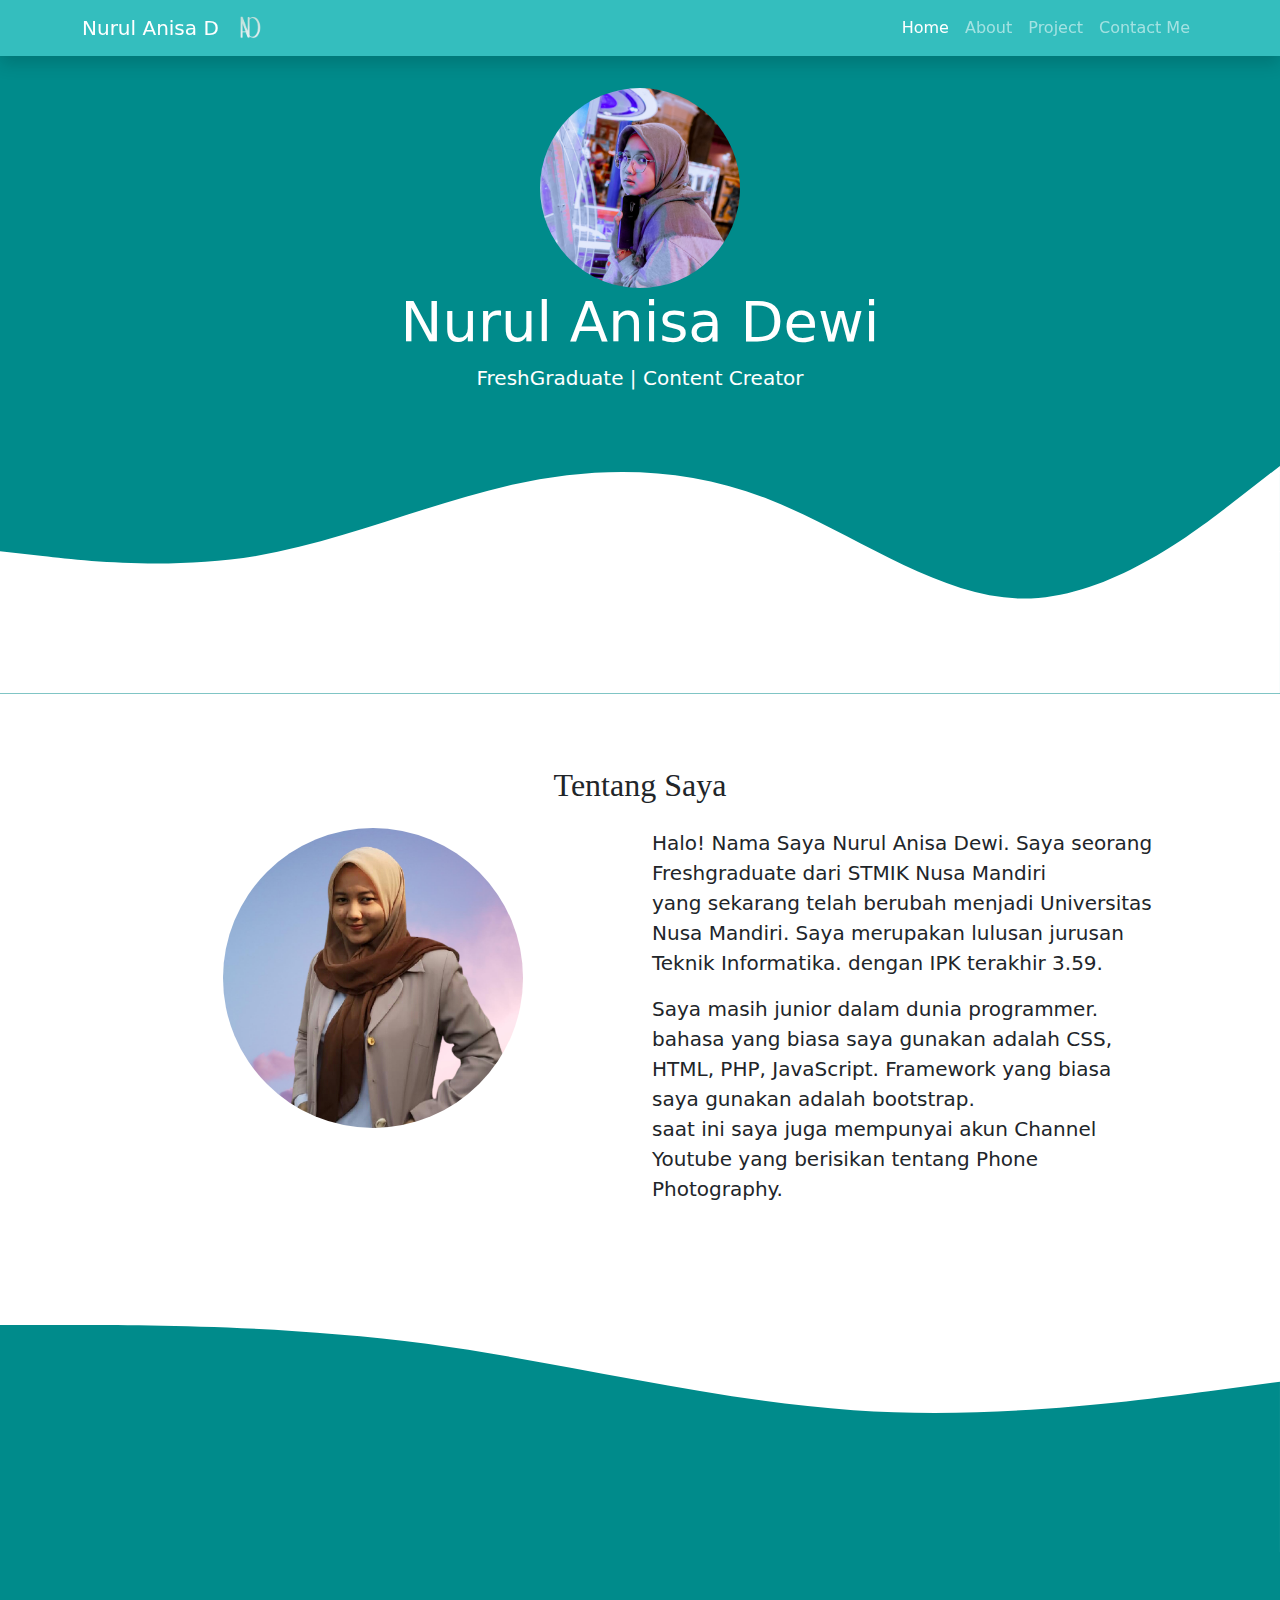
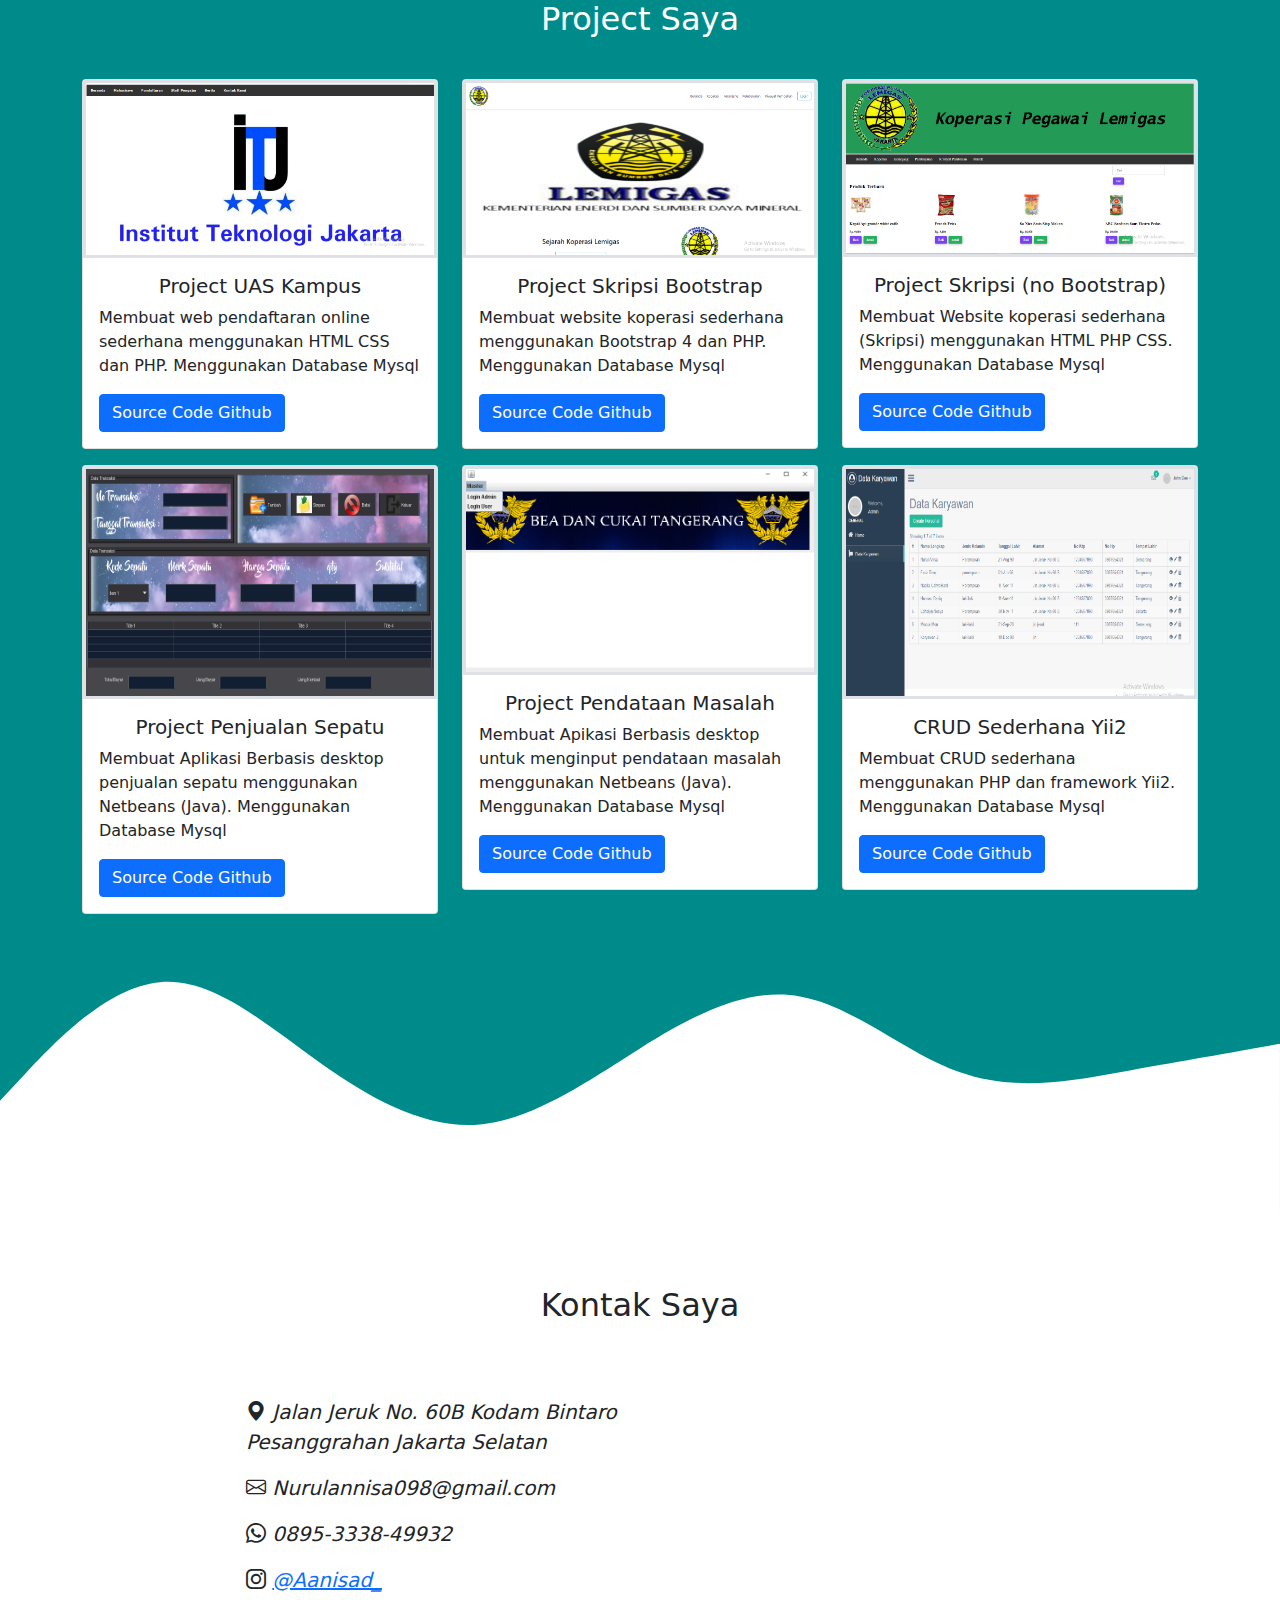
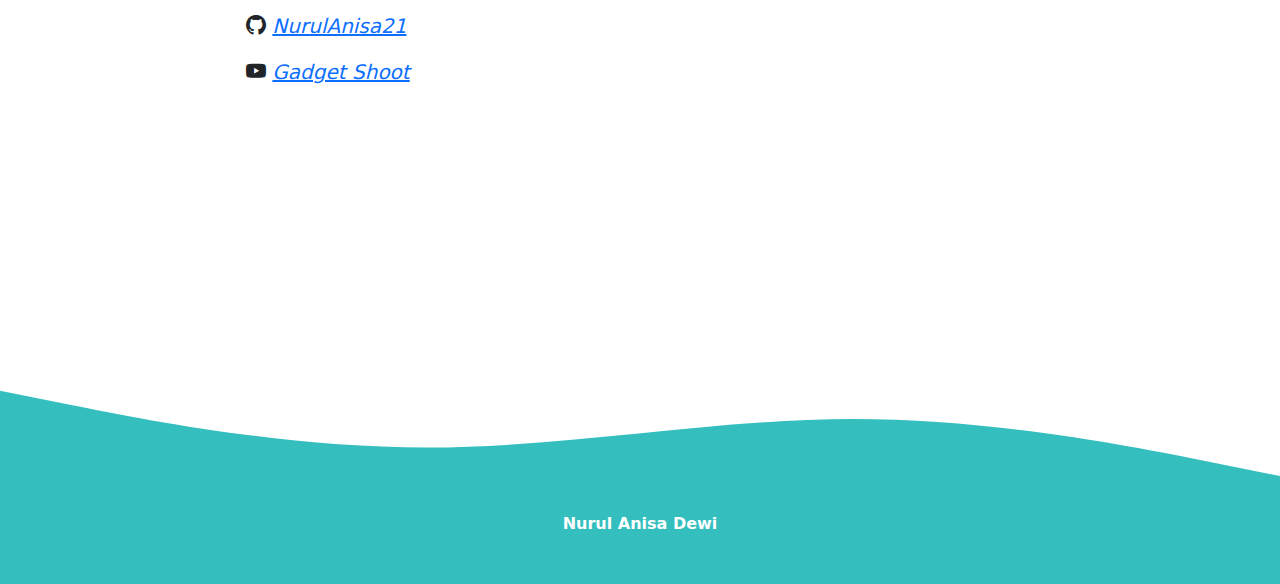
==== index.html @ dc3f57c3 "first commit" ====
<!DOCTYPE html>
<html>
<head>
	<title>Project 1</title>
	<link rel="stylesheet" type="text/css" href="css/bootstrap.min.css">
	<link rel="stylesheet" type="text/css" href="css/style.css">
	<link rel="shortcut icon" href="img/logo.png">
	<link rel="stylesheet" href="https://cdn.jsdelivr.net/npm/bootstrap-icons@1.4.1/font/bootstrap-icons.css">
	
</head>
<body id="home">

<!-- Membuat navbar -->
<nav class="navbar navbar-expand-lg navbar-dark shadow fixed-top" style="background-color: #34bebe;">
  <div class="container">
    <a class="navbar-brand" href="#">Nurul Anisa D</a>
     <img src="img/logo.png" alt="" width="30" height="24">
    <button class="navbar-toggler" type="button" data-bs-toggle="collapse" data-bs-target="#navbarNav" aria-controls="navbarNav" aria-expanded="false" aria-label="Toggle navigation">
      <span class="navbar-toggler-icon"></span>
    </button>
    <div class="collapse navbar-collapse" id="navbarNav">
      <ul class="navbar-nav ms-auto">
        <li class="nav-item">
          <a class="nav-link active" aria-current="page" href="#home">Home</a>
        </li>
        <li class="nav-item">
          <a class="nav-link" href="#about">About</a>
        </li>
        <li class="nav-item">
          <a class="nav-link" href="#project">Project</a>
        </li>
        <li class="nav-item">
          <a class="nav-link" href="#contact" >Contact Me</a>
        </li>
      </ul>
    </div>
  </div>
</nav>btn
<script src="js/bootstrap.bundle.min.js"></script>
<!-- Akhir navbar -->

<!-- Profile Saya -->
<section class="jumbotron text-center"><br><br>
	<img src="img/gambar.jpeg" alt="ini gambar" width="200" height="200" class="rounded-circle"><br>
  	<h1 class="display-4" style="color: #ffffff;">Nurul Anisa Dewi</h1>
  	<p class="lead" style="color:#ffffff;">FreshGraduate | Content Creator</p>
<svg xmlns="http://www.w3.org/2000/svg" viewBox="0 0 1440 320"><path fill="#ffffff" fill-opacity="1" d="M0,160L48,165.3C96,171,192,181,288,165.3C384,149,480,107,576,85.3C672,64,768,64,864,101.3C960,139,1056,213,1152,213.3C1248,213,1344,139,1392,101.3L1440,64L1440,320L1392,320C1344,320,1248,320,1152,320C1056,320,960,320,864,320C768,320,672,320,576,320C480,320,384,320,288,320C192,320,96,320,48,320L0,320Z"></path></svg>
</section>
<!-- Akhir Profile saya -->

<!-- Tentang Saya -->
<section id="about">
	<div class="container p-5">
		<div class="row text-center mb-3" style="font-family: Times New Roman, Times, serif;">
			<div class="col"><br>
				<h2>Tentang Saya</h2>
			</div>
		</div>

		<div class="row justify-content-center fs-5">
			<div class="col-sm-6 text-center">
				<p><img src="img/nurul.png" class="rounded-circle" width="300px" height="300px" alt="ini gambar"></p>
			</div>
			<div class="col-sm-6">
				<p> Halo! Nama Saya Nurul Anisa Dewi. Saya seorang Freshgraduate dari STMIK Nusa Mandiri <br>
			     	yang sekarang telah berubah menjadi Universitas Nusa Mandiri.
			     	Saya merupakan lulusan jurusan Teknik Informatika. dengan IPK terakhir 3.59.</p>
				<p>	Saya masih junior dalam dunia programmer. bahasa yang biasa saya gunakan adalah
			     	CSS, HTML, PHP, JavaScript. Framework yang biasa saya gunakan adalah bootstrap. <br>
			     	saat ini saya juga mempunyai akun Channel Youtube yang berisikan tentang Phone Photography.</p>
			</div>
		</div>
	</div>
	<svg xmlns="http://www.w3.org/2000/svg" viewBox="0 0 1440 320"><path fill="#008b8b" fill-opacity="1" d="M0,64L80,64C160,64,320,64,480,85.3C640,107,800,149,960,160C1120,171,1280,149,1360,138.7L1440,128L1440,320L1360,320C1280,320,1120,320,960,320C800,320,640,320,480,320C320,320,160,320,80,320L0,320Z"></path></svg>
</section>
<!-- Akhir tentang saya -->

<!-- Project Saya -->
<section id="project">
	<div class="container">
		<div class="row text-center mb-2">
			<div class="col"><br>	<br>	
				<h2 style="color: #ffffff;"> Project Saya</h2><br>	
			</div>
		</div>

		<div class="row">
			<div class="col-md-4 mb-2">
				<div class="card">
				  <img src="img/itj/itj1.png" class="card-img-top border border-3" alt="Project">
				  <div class="card-body">
				    <h5 class="card-title text-center">Project UAS Kampus</h5>
				    <p class="card-text">Membuat web pendaftaran online sederhana menggunakan HTML CSS dan PHP. Menggunakan Database Mysql</p>
				   
					    <a href="https://github.com/NurulAnisa21/web.universitas.itj" class="btn btn-primary">Source Code Github</a>
					
				</div>
			</div>
		</div>	


			<div class="col-md-4 mb-3">
				<div class="card">
				  <img src="img/lemigs/lemigs3.png" class="card-img-top border border-3" style="height: 178px;" alt="Project">
				  <div class="card-body">
				    <h5 class="card-title text-center">Project Skripsi Bootstrap</h5>
				    <p class="card-text">Membuat website koperasi sederhana menggunakan Bootstrap 4 dan PHP. Menggunakan Database Mysql</p>
				    <a href="https://github.com/NurulAnisa21/bt-lemigas-skripsi" class="btn btn-primary">Source Code Github</a>
				</div>
			</div>
		</div>	


			<div class="col-md-4 mb-3">
				<div class="card">
				  <img src="img/weblemigas/web1.png" class="card-img-top border border-3" style="height: 177px;" alt="Project">
				  <div class="card-body">
				    <h5 class="card-title text-center">Project Skripsi (no Bootstrap)</h5>
				    <p class="card-text">Membuat Website koperasi sederhana (Skripsi) menggunakan HTML PHP CSS. Menggunakan Database Mysql</p><!-- Scrollable modal -->
				    <a href="https://github.com/NurulAnisa21/website-lemigas-skripsi" class="btn btn-primary">Source Code Github</a>
				</div>
			</div>
		</div>	
		<div class="col-md-4 mb-3">
				<div class="card">
				  <img src="img/sepatu/3.png" class="card-img-top border border-3" style="height: 233px;" alt="Project">
				  <div class="card-body">
				    <h5 class="card-title text-center">Project Penjualan Sepatu</h5>
				    <p class="card-text">Membuat Aplikasi Berbasis desktop penjualan sepatu menggunakan Netbeans (Java). Menggunakan Database Mysql</p>
				   <a href="https://github.com/NurulAnisa21/Penjualan-netbeans" class="btn btn-primary">Source Code Github</a>
				</div>
			</div>
		</div>	
		<div class="col-md-4 mb-3">
				<div class="card">
				  <img src="img/bc2/3.png" class="card-img-top border border-3" style="height: 209px;" alt="Project">
				  <div class="card-body">
				    <h5 class="card-title text-center">Project Pendataan Masalah</h5>
				    <p class="card-text">Membuat Apikasi Berbasis desktop untuk menginput pendataan masalah menggunakan Netbeans (Java). Menggunakan Database Mysql</p>
				    <a href="https://github.com/NurulAnisa21/magang-pendataan-masalah/" class="btn btn-primary">Source Code Github</a>
				</div>
			</div>
		</div>		
		<div class="col-md-4 mb-3">
				<div class="card">
				  <img src="img/data.png" class="card-img-top border border-3" style="height: 233px;" alt="Project">
				  <div class="card-body">
				    <h5 class="card-title text-center">CRUD Sederhana Yii2</h5>
				    <p class="card-text">Membuat CRUD sederhana menggunakan PHP dan framework Yii2. Menggunakan Database Mysql</p>
				    <a href="https://github.com/NurulAnisa21/CRUD-Yii2" class="btn btn-primary">Source Code Github</a>
				</div>
			</div>
		</div>		
	</div></div>
	<svg xmlns="http://www.w3.org/2000/svg" viewBox="0 0 1440 320"><path fill="#ffffff" fill-opacity="1" d="M0,192L30,160C60,128,120,64,180,58.7C240,53,300,107,360,149.3C420,192,480,224,540,218.7C600,213,660,171,720,133.3C780,96,840,64,900,74.7C960,85,1020,139,1080,160C1140,181,1200,171,1260,160C1320,149,1380,139,1410,133.3L1440,128L1440,320L1410,320C1380,320,1320,320,1260,320C1200,320,1140,320,1080,320C1020,320,960,320,900,320C840,320,780,320,720,320C660,320,600,320,540,320C480,320,420,320,360,320C300,320,240,320,180,320C120,320,60,320,30,320L0,320Z"></path></svg>
</section>
<!-- Akhir Project Saya -->

<!-- Kontak Saya-->
<section id="contact">
	<div class="container">
		<div class="row text-center"><br>	
			<div class="col"><br><br><br>	
				<h2> Kontak Saya</h2><br>	
			</div>
		</div><br>	
		<div class="row justify-content-center p-3">
			<div class="col-md-6 mb-2" style="padding-left: 10rem;">
				<!-- ini untuk alamat -->
				<p><i class="bi bi-geo-alt-fill" style="font-size: 20px" > 
				Jalan Jeruk No. 60B Kodam Bintaro Pesanggrahan Jakarta Selatan</i></p>

				<!-- ini untuk email -->
				<p><i class="bi bi-envelope" style="font-size: 20px"> Nurulannisa098@gmail.com</a></i></p>

				<!-- ini untuk whatsapp -->
				<p><i class="bi bi-whatsapp" style="font-size: 20px">
				0895-3338-49932 </i></p>

				<!-- ini untuk isntagram -->
				<p><i class="bi bi-instagram" style="font-size: 20px">
				<a href="https://www.instagram.com/aanisad_/"> @Aanisad_</a></i></p>

				<!-- ini untuk github -->
				<p><i class="bi bi-github" style="font-size: 20px">
				<a href="https://github.com/NurulAnisa21"> NurulAnisa21</a></i></p>

				<!-- ini untuk youtube -->
				<p><i class="bi bi-youtube" style="font-size: 20px">
				<a href="https://www.youtube.com/channel/UC-pIfyPeChkdlwIFYfOg1Hw"> Gadget Shoot</a></i></p>
			</div>
			<div class="col-md-6">
				<iframe src="https://www.google.com/maps/embed?pb=!1m14!1m8!1m3!1d1983.015376424506!2d106.7577553!3d-6.2596795!3m2!1i1024!2i768!4f13.1!3m3!1m2!1s0x2e69f0f7e16506ef%3A0x65d6e77f4073ef04!2sJl.%20Jeruk%20No.60B%2C%20RT.3%2FRW.4%2C%20Pesanggrahan%2C%20Kec.%20Pesanggrahan%2C%20Kota%20Jakarta%20Selatan%2C%20Daerah%20Khusus%20Ibukota%20Jakarta%2012320!5e0!3m2!1sid!2sid!4v1619176190405!5m2!1sid!2sid" width="450" height="400" style="border:0;" allowfullscreen="" loading="lazy"></iframe>
			</div>
		</div>
	
		
		
	</div>
<svg xmlns="http://www.w3.org/2000/svg" viewBox="0 0 1440 320"><path fill="#34bebe" fill-opacity="1" d="M0,192L80,208C160,224,320,256,480,256C640,256,800,224,960,224C1120,224,1280,256,1360,272L1440,288L1440,320L1360,320C1280,320,1120,320,960,320C800,320,640,320,480,320C320,320,160,320,80,320L0,320Z"></path></svg></section>
<!-- Akhir Kontak -->

<!-- footer -->
<footer class="text-white fw-bold text-center p-2" style="background-color: #34bebe;" >
	<p >Nurul Anisa Dewi</p><br>	
</footer>
<!-- akhir footer -->
</body>
</html>
---- css/style.css ----
.jumbotron {
	padding-top: 1rem;
	background-color: #008B8B;


}
#project {
	background-color: #008B8B;	
}

#about {
	bottom: 10px;
}
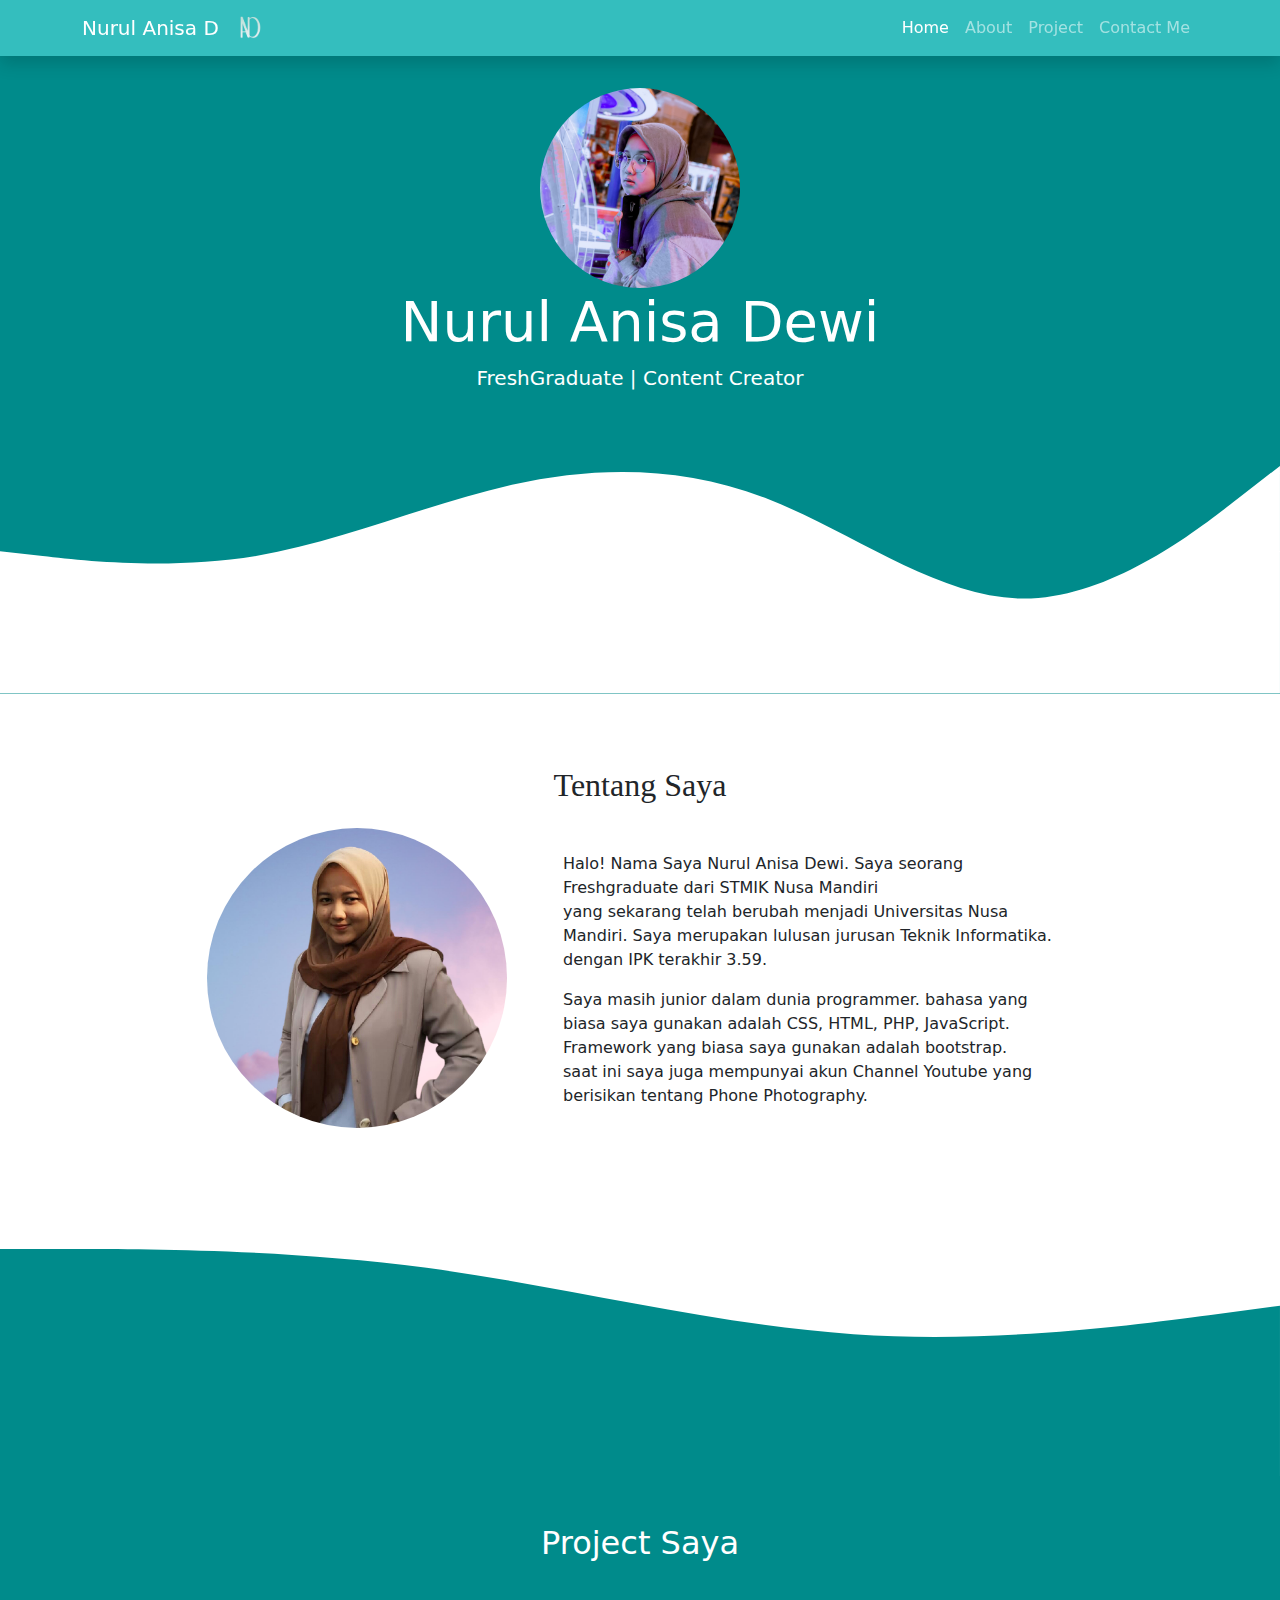
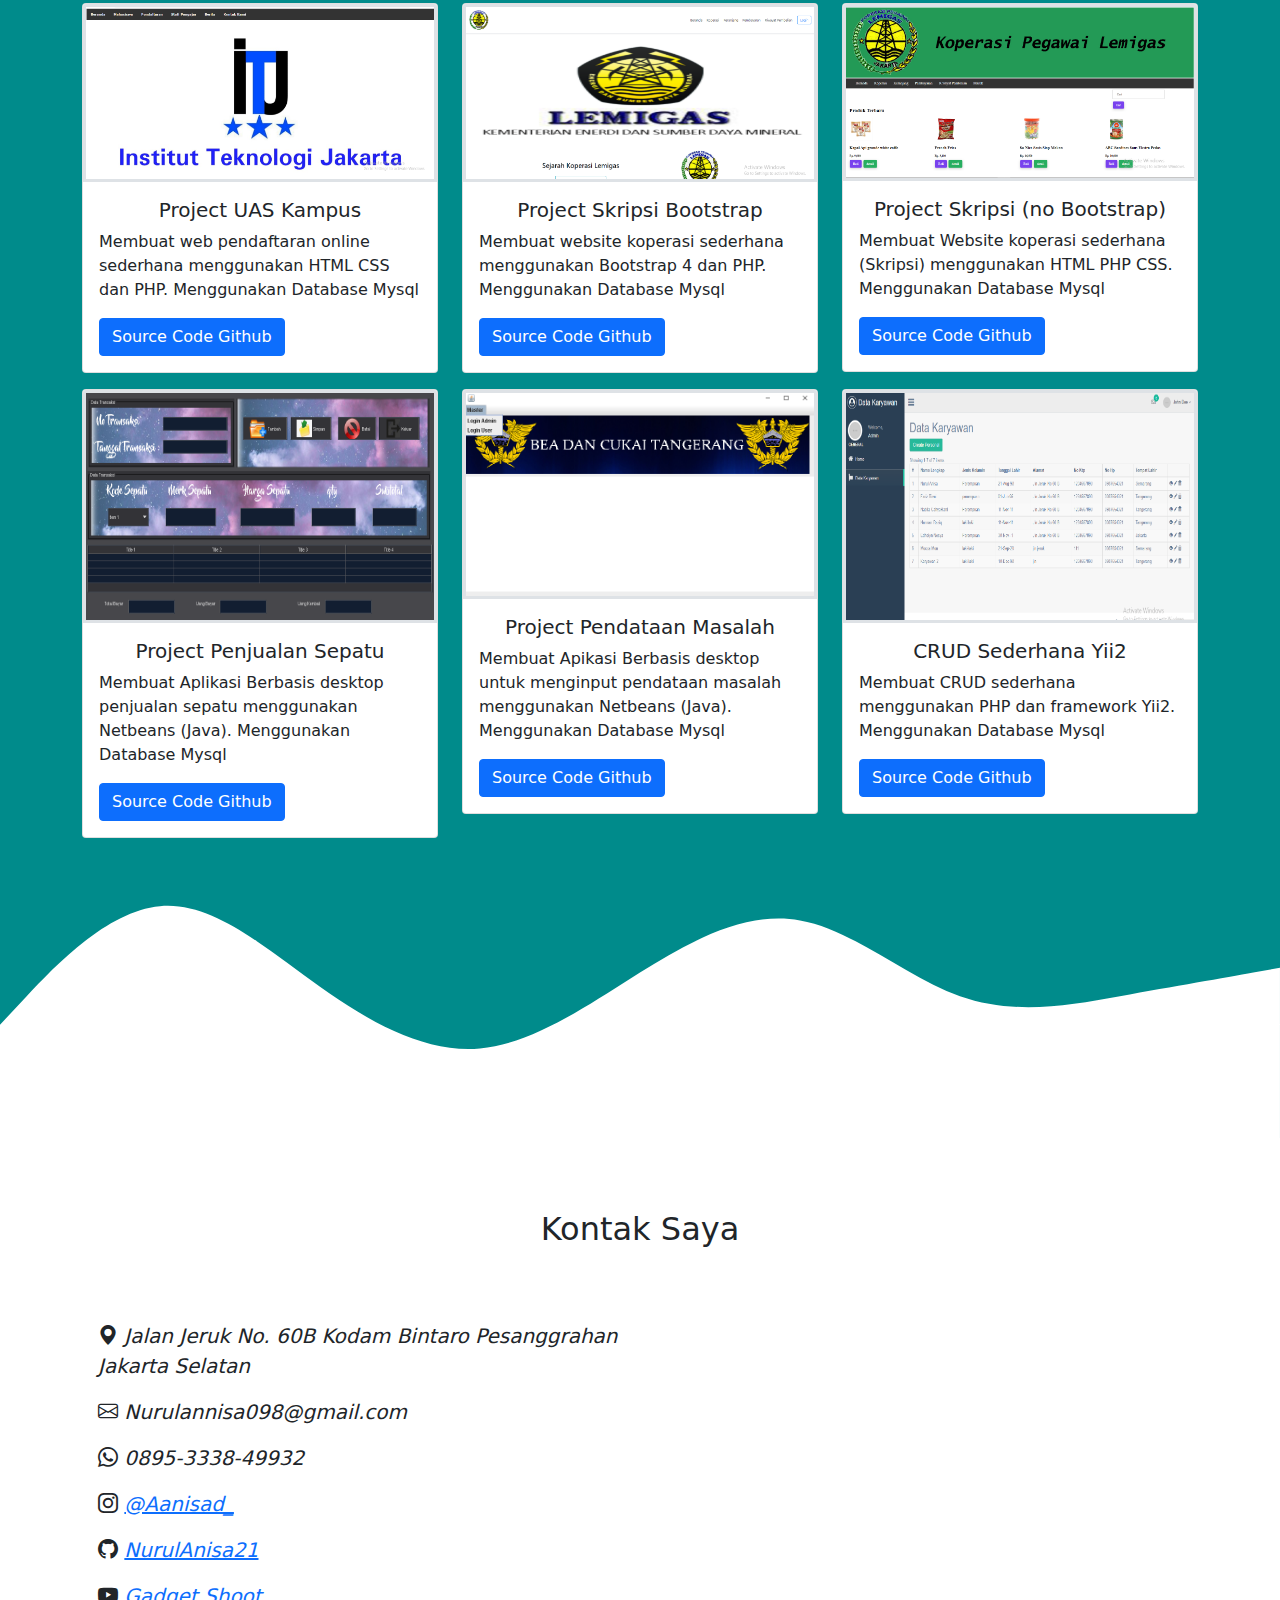
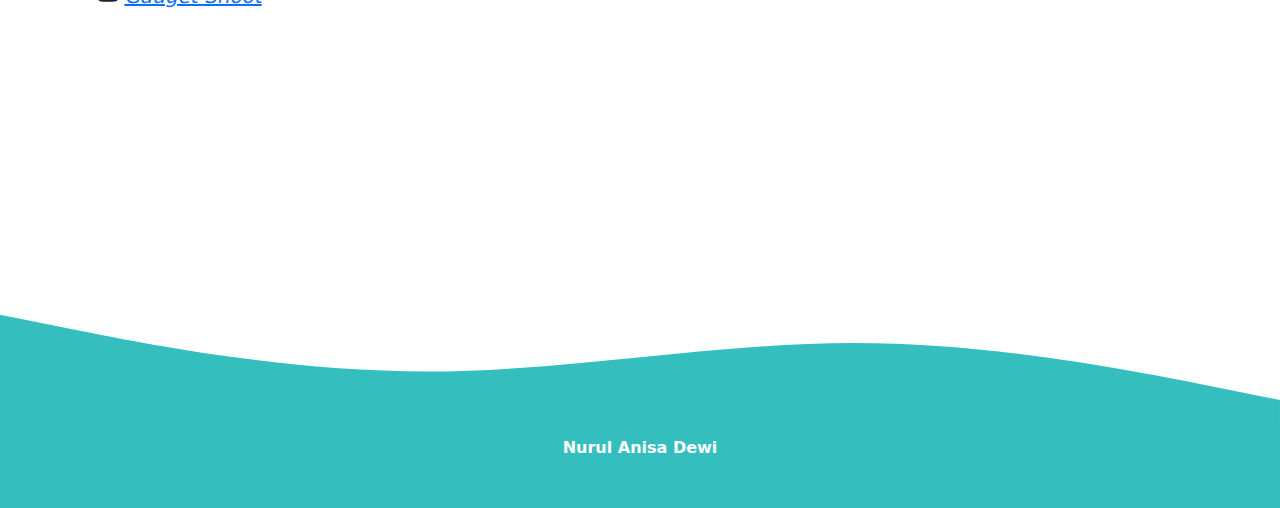
==== commit fa085b87: "ubah css" ====
--- a/index.html
+++ b/index.html
@@ -1,209 +1,229 @@
-<!DOCTYPE html>
-<html>
-<head>
-	<title>Project 1</title>
-	<link rel="stylesheet" type="text/css" href="css/bootstrap.min.css">
-	<link rel="stylesheet" type="text/css" href="css/style.css">
-	<link rel="shortcut icon" href="img/logo.png">
-	<link rel="stylesheet" href="https://cdn.jsdelivr.net/npm/bootstrap-icons@1.4.1/font/bootstrap-icons.css">
-	
-</head>
-<body id="home">
-
-<!-- Membuat navbar -->
-<nav class="navbar navbar-expand-lg navbar-dark shadow fixed-top" style="background-color: #34bebe;">
-  <div class="container">
-    <a class="navbar-brand" href="#">Nurul Anisa D</a>
-     <img src="img/logo.png" alt="" width="30" height="24">
-    <button class="navbar-toggler" type="button" data-bs-toggle="collapse" data-bs-target="#navbarNav" aria-controls="navbarNav" aria-expanded="false" aria-label="Toggle navigation">
-      <span class="navbar-toggler-icon"></span>
-    </button>
-    <div class="collapse navbar-collapse" id="navbarNav">
-      <ul class="navbar-nav ms-auto">
-        <li class="nav-item">
-          <a class="nav-link active" aria-current="page" href="#home">Home</a>
-        </li>
-        <li class="nav-item">
-          <a class="nav-link" href="#about">About</a>
-        </li>
-        <li class="nav-item">
-          <a class="nav-link" href="#project">Project</a>
-        </li>
-        <li class="nav-item">
-          <a class="nav-link" href="#contact" >Contact Me</a>
-        </li>
-      </ul>
-    </div>
-  </div>
-</nav>btn
-<script src="js/bootstrap.bundle.min.js"></script>
-<!-- Akhir navbar -->
-
-<!-- Profile Saya -->
-<section class="jumbotron text-center"><br><br>
-	<img src="img/gambar.jpeg" alt="ini gambar" width="200" height="200" class="rounded-circle"><br>
-  	<h1 class="display-4" style="color: #ffffff;">Nurul Anisa Dewi</h1>
-  	<p class="lead" style="color:#ffffff;">FreshGraduate | Content Creator</p>
-<svg xmlns="http://www.w3.org/2000/svg" viewBox="0 0 1440 320"><path fill="#ffffff" fill-opacity="1" d="M0,160L48,165.3C96,171,192,181,288,165.3C384,149,480,107,576,85.3C672,64,768,64,864,101.3C960,139,1056,213,1152,213.3C1248,213,1344,139,1392,101.3L1440,64L1440,320L1392,320C1344,320,1248,320,1152,320C1056,320,960,320,864,320C768,320,672,320,576,320C480,320,384,320,288,320C192,320,96,320,48,320L0,320Z"></path></svg>
-</section>
-<!-- Akhir Profile saya -->
-
-<!-- Tentang Saya -->
-<section id="about">
-	<div class="container p-5">
-		<div class="row text-center mb-3" style="font-family: Times New Roman, Times, serif;">
-			<div class="col"><br>
-				<h2>Tentang Saya</h2>
+	<!DOCTYPE html>
+	<html lang="en">
+	  <head>
+	    <!-- Required meta tags -->
+	    <meta charset="utf-8" />
+	    <meta name="viewport" content="width=device-width, initial-scale=1" />
+	<html>
+	<head>
+		<title>Portofolio Nurul Anisa</title>
+		<link rel="stylesheet" type="text/css" href="css/bootstrap.min.css">
+		<link rel="stylesheet" type="text/css" href="css/style.css">
+		<link rel="shortcut icon" href="img/logo.png">
+		<link rel="stylesheet" href="https://cdn.jsdelivr.net/npm/bootstrap-icons@1.4.1/font/bootstrap-icons.css">
+		
+	</head>
+	<body id="home">
+
+	<!-- Membuat navbar -->
+	<nav class="navbar navbar-expand-lg navbar-dark shadow fixed-top" style="background-color: #34bebe;">
+	  <div class="container">
+	    <a class="navbar-brand" href="#">Nurul Anisa D</a>
+	     <img src="img/logo.png" alt="" width="30" height="24">
+	    <button class="navbar-toggler" type="button" data-bs-toggle="collapse" data-bs-target="#navbarNav" aria-controls="navbarNav" aria-expanded="false" aria-label="Toggle navigation">
+	      <span class="navbar-toggler-icon"></span>
+	    </button>
+	    <div class="collapse navbar-collapse" id="navbarNav">
+	      <ul class="navbar-nav ms-auto">
+	        <li class="nav-item">
+	          <a class="nav-link active" aria-current="page" href="#home">Home</a>
+	        </li>
+	        <li class="nav-item">
+	          <a class="nav-link" href="#about">About</a>
+	        </li>
+	        <li class="nav-item">
+	          <a class="nav-link" href="#project">Project</a>
+	        </li>
+	        <li class="nav-item">
+	          <a class="nav-link" href="#contact" >Contact Me</a>
+	        </li>
+	      </ul>
+	    </div>
+	  </div>
+	</nav>btn
+	<script src="js/bootstrap.bundle.min.js"></script>
+	<!-- Akhir navbar -->
+
+	<!-- Profile Saya -->
+	<section class="jumbotron text-center"><br><br>
+		<img src="img/gambar.jpeg" alt="ini gambar" width="200" height="200" class="rounded-circle"><br>
+	  	<h1 class="display-4" style="color: #ffffff;">Nurul Anisa Dewi</h1>
+	  	<p class="lead" style="color:#ffffff;">FreshGraduate | Content Creator</p>
+	<svg xmlns="http://www.w3.org/2000/svg" viewBox="0 0 1440 320"><path fill="#ffffff" fill-opacity="1" d="M0,160L48,165.3C96,171,192,181,288,165.3C384,149,480,107,576,85.3C672,64,768,64,864,101.3C960,139,1056,213,1152,213.3C1248,213,1344,139,1392,101.3L1440,64L1440,320L1392,320C1344,320,1248,320,1152,320C1056,320,960,320,864,320C768,320,672,320,576,320C480,320,384,320,288,320C192,320,96,320,48,320L0,320Z"></path></svg>
+	</section>
+	<!-- Akhir Profile saya -->
+
+	<!-- Tentang Saya -->
+	<section id="about">
+		<div class="container p-5">
+			<div class="row text-center mb-3" style="font-family: Times New Roman, Times, serif;">
+				<div class="col"><br>
+					<h2>Tentang Saya</h2>
+				</div>
+			</div>
+
+			<div class="row justify-content-center">
+				<div class="col-md-4">
+					<p><img src="img/nurul.png" class="rounded-circle" width="300px" height="300px" alt="ini gambar"></p>
+				</div>
+				<div class="col-md-6"><br>
+					<p> Halo! Nama Saya Nurul Anisa Dewi. Saya seorang Freshgraduate dari STMIK Nusa Mandiri <br>
+				     	yang sekarang telah berubah menjadi Universitas Nusa Mandiri.
+				     	Saya merupakan lulusan jurusan Teknik Informatika. dengan IPK terakhir 3.59.</p>
+					<p>	Saya masih junior dalam dunia programmer. bahasa yang biasa saya gunakan adalah
+				     	CSS, HTML, PHP, JavaScript. Framework yang biasa saya gunakan adalah bootstrap. <br>
+				     	saat ini saya juga mempunyai akun Channel Youtube yang berisikan tentang Phone Photography.</p>
+				</div>
 			</div>
 		</div>
-
-		<div class="row justify-content-center fs-5">
-			<div class="col-sm-6 text-center">
-				<p><img src="img/nurul.png" class="rounded-circle" width="300px" height="300px" alt="ini gambar"></p>
-			</div>
-			<div class="col-sm-6">
-				<p> Halo! Nama Saya Nurul Anisa Dewi. Saya seorang Freshgraduate dari STMIK Nusa Mandiri <br>
-			     	yang sekarang telah berubah menjadi Universitas Nusa Mandiri.
-			     	Saya merupakan lulusan jurusan Teknik Informatika. dengan IPK terakhir 3.59.</p>
-				<p>	Saya masih junior dalam dunia programmer. bahasa yang biasa saya gunakan adalah
-			     	CSS, HTML, PHP, JavaScript. Framework yang biasa saya gunakan adalah bootstrap. <br>
-			     	saat ini saya juga mempunyai akun Channel Youtube yang berisikan tentang Phone Photography.</p>
-			</div>
+		<svg xmlns="http://www.w3.org/2000/svg" viewBox="0 0 1440 320"><path fill="#008b8b" fill-opacity="1" d="M0,64L80,64C160,64,320,64,480,85.3C640,107,800,149,960,160C1120,171,1280,149,1360,138.7L1440,128L1440,320L1360,320C1280,320,1120,320,960,320C800,320,640,320,480,320C320,320,160,320,80,320L0,320Z"></path></svg>
+	</section>
+	<!-- Akhir tentang saya -->
+
+	<!-- Project Saya -->
+	<section id="project">
+		<div class="container">
+			<div class="row text-center mb-2">
+				<div class="col"><br>	<br>	
+					<h2 style="color: #ffffff;"> Project Saya</h2><br>	
+				</div>
+			</div>
+
+			<div class="row">
+				<!-- Project 1 -->
+				<div class="col-md-4 mb-2">
+					<div class="card">
+					 	<img src="img/itj/itj1.png" class="card-img-top border border-3" alt="Project">
+					  	<div class="card-body">
+					    <h5 class="card-title text-center">Project UAS Kampus</h5>
+					    <p class="card-text">Membuat web pendaftaran online sederhana menggunakan HTML CSS dan PHP. Menggunakan Database Mysql</p>
+					   
+						    <a href="https://github.com/NurulAnisa21/web.universitas.itj" class="btn btn-primary">Source Code Github</a>
+						
+						</div>
+					</div>
+				</div>	
+				<!-- Akhir Project 1 -->
+
+				<!-- Projet 2 -->
+				<div class="col-md-4 mb-3">
+					<div class="card">
+					  <img src="img/lemigs/lemigs3.png" class="card-img-top border border-3" style="height: 178px;" alt="Project">
+					  	<div class="card-body">
+						    <h5 class="card-title text-center">Project Skripsi Bootstrap</h5>
+						    <p class="card-text">Membuat website koperasi sederhana menggunakan Bootstrap 4 dan PHP. Menggunakan Database Mysql</p>
+						    <a href="https://github.com/NurulAnisa21/bt-lemigas-skripsi" class="btn btn-primary">Source Code Github</a>
+						</div>
+					</div>
+				</div>	
+				<!-- Akhir Project 2 -->
+
+				<!-- project 3 -->
+				<div class="col-md-4 mb-3">
+					<div class="card">
+					  <img src="img/weblemigas/web1.png" class="card-img-top border border-3" style="height: 177px;" alt="Project">
+					  	<div class="card-body">
+						    <h5 class="card-title text-center">Project Skripsi (no Bootstrap)</h5>
+						    <p class="card-text">Membuat Website koperasi sederhana (Skripsi) menggunakan HTML PHP CSS. Menggunakan Database Mysql</p><!-- Scrollable modal -->
+						    <a href="https://github.com/NurulAnisa21/website-lemigas-skripsi" class="btn btn-primary">Source Code Github</a>
+						</div>
+					</div>
+				</div>
+				<!-- Akhir Project 3 -->
+
+				<!-- project 4 -->
+				<div class="col-md-4 mb-3">
+					<div class="card">
+				  <img src="img/sepatu/3.png" class="card-img-top border border-3" style="height: 233px;" alt="Project">
+				  		<div class="card-body">
+						    <h5 class="card-title text-center">Project Penjualan Sepatu</h5>
+						    <p class="card-text">Membuat Aplikasi Berbasis desktop penjualan sepatu menggunakan Netbeans (Java). Menggunakan Database Mysql</p>
+						   <a href="https://github.com/NurulAnisa21/Penjualan-netbeans" class="btn btn-primary">Source Code Github</a>
+						</div>
+					</div>
+				</div>	
+				<!-- akhir project 4 -->
+
+				<!-- project 5 -->
+				<div class="col-md-4 mb-3">
+					<div class="card">
+				 	 <img src="img/bc2/3.png" class="card-img-top border border-3" style="height: 209px;" alt="Project">
+				  		<div class="card-body">
+						    <h5 class="card-title text-center">Project Pendataan Masalah</h5>
+						    <p class="card-text">Membuat Apikasi Berbasis desktop untuk menginput pendataan masalah menggunakan Netbeans (Java). Menggunakan Database Mysql</p>
+						    <a href="https://github.com/NurulAnisa21/magang-pendataan-masalah/" class="btn btn-primary">Source Code Github</a>
+						</div>
+					</div>
+				</div>		
+				<!-- Akhir project 5 -->
+
+				<!-- Project 6 -->
+				<div class="col-md-4 mb-3">
+					<div class="card">
+				  		<img src="img/data.png" class="card-img-top border border-3" style="height: 233px;" alt="Project">
+				  			<div class="card-body">
+							    <h5 class="card-title text-center">CRUD Sederhana Yii2</h5>
+							    <p class="card-text">Membuat CRUD sederhana menggunakan PHP dan framework Yii2. Menggunakan Database Mysql</p>
+							    <a href="https://github.com/NurulAnisa21/CRUD-Yii2" class="btn btn-primary">Source Code Github</a>
+							</div>
+					</div>
+				</div>		
+				<!-- Akhir Project 6 -->
+			</div>		
 		</div>
 	</div>
-	<svg xmlns="http://www.w3.org/2000/svg" viewBox="0 0 1440 320"><path fill="#008b8b" fill-opacity="1" d="M0,64L80,64C160,64,320,64,480,85.3C640,107,800,149,960,160C1120,171,1280,149,1360,138.7L1440,128L1440,320L1360,320C1280,320,1120,320,960,320C800,320,640,320,480,320C320,320,160,320,80,320L0,320Z"></path></svg>
-</section>
-<!-- Akhir tentang saya -->
-
-<!-- Project Saya -->
-<section id="project">
-	<div class="container">
-		<div class="row text-center mb-2">
-			<div class="col"><br>	<br>	
-				<h2 style="color: #ffffff;"> Project Saya</h2><br>	
-			</div>
+		<svg xmlns="http://www.w3.org/2000/svg" viewBox="0 0 1440 320"><path fill="#ffffff" fill-opacity="1" d="M0,192L30,160C60,128,120,64,180,58.7C240,53,300,107,360,149.3C420,192,480,224,540,218.7C600,213,660,171,720,133.3C780,96,840,64,900,74.7C960,85,1020,139,1080,160C1140,181,1200,171,1260,160C1320,149,1380,139,1410,133.3L1440,128L1440,320L1410,320C1380,320,1320,320,1260,320C1200,320,1140,320,1080,320C1020,320,960,320,900,320C840,320,780,320,720,320C660,320,600,320,540,320C480,320,420,320,360,320C300,320,240,320,180,320C120,320,60,320,30,320L0,320Z"></path></svg>
+	</section>
+	<!-- Akhir Project Saya -->
+
+	<!-- Kontak Saya-->
+	<section id="contact">
+		<div class="container">
+			<div class="row text-center"><br>	
+				<div class="col"><br><br><br>	
+					<h2> Kontak Saya</h2><br>	
+				</div>
+			</div><br>	
+			<div class="row justify-content-center p-3">
+				<div class="col-md-6 mb-2">
+					<!-- ini untuk alamat -->
+					<p><i class="bi bi-geo-alt-fill" style="font-size: 20px" > 
+					Jalan Jeruk No. 60B Kodam Bintaro Pesanggrahan Jakarta Selatan</i></p>
+
+					<!-- ini untuk email -->
+					<p><i class="bi bi-envelope" style="font-size: 20px"> Nurulannisa098@gmail.com</a></i></p>
+
+					<!-- ini untuk whatsapp -->
+					<p><i class="bi bi-whatsapp" style="font-size: 20px">
+					0895-3338-49932 </i></p>
+
+					<!-- ini untuk isntagram -->
+					<p><i class="bi bi-instagram" style="font-size: 20px">
+					<a href="https://www.instagram.com/aanisad_/"> @Aanisad_</a></i></p>
+
+					<!-- ini untuk github -->
+					<p><i class="bi bi-github" style="font-size: 20px">
+					<a href="https://github.com/NurulAnisa21"> NurulAnisa21</a></i></p>
+
+					<!-- ini untuk youtube -->
+					<p><i class="bi bi-youtube" style="font-size: 20px">
+					<a href="https://www.youtube.com/channel/UC-pIfyPeChkdlwIFYfOg1Hw"> Gadget Shoot</a></i></p>
+				</div>
+				<div class="col-md-6">
+					<iframe src="https://www.google.com/maps/embed?pb=!1m14!1m8!1m3!1d1983.015376424506!2d106.7577553!3d-6.2596795!3m2!1i1024!2i768!4f13.1!3m3!1m2!1s0x2e69f0f7e16506ef%3A0x65d6e77f4073ef04!2sJl.%20Jeruk%20No.60B%2C%20RT.3%2FRW.4%2C%20Pesanggrahan%2C%20Kec.%20Pesanggrahan%2C%20Kota%20Jakarta%20Selatan%2C%20Daerah%20Khusus%20Ibukota%20Jakarta%2012320!5e0!3m2!1sid!2sid!4v1619176190405!5m2!1sid!2sid" width="450" height="400" style="border:0;" allowfullscreen="" loading="lazy"></iframe>
+				</div>
+			</div>
+		
+			
+			
 		</div>
-
-		<div class="row">
-			<div class="col-md-4 mb-2">
-				<div class="card">
-				  <img src="img/itj/itj1.png" class="card-img-top border border-3" alt="Project">
-				  <div class="card-body">
-				    <h5 class="card-title text-center">Project UAS Kampus</h5>
-				    <p class="card-text">Membuat web pendaftaran online sederhana menggunakan HTML CSS dan PHP. Menggunakan Database Mysql</p>
-				   
-					    <a href="https://github.com/NurulAnisa21/web.universitas.itj" class="btn btn-primary">Source Code Github</a>
-					
-				</div>
-			</div>
-		</div>	
-
-
-			<div class="col-md-4 mb-3">
-				<div class="card">
-				  <img src="img/lemigs/lemigs3.png" class="card-img-top border border-3" style="height: 178px;" alt="Project">
-				  <div class="card-body">
-				    <h5 class="card-title text-center">Project Skripsi Bootstrap</h5>
-				    <p class="card-text">Membuat website koperasi sederhana menggunakan Bootstrap 4 dan PHP. Menggunakan Database Mysql</p>
-				    <a href="https://github.com/NurulAnisa21/bt-lemigas-skripsi" class="btn btn-primary">Source Code Github</a>
-				</div>
-			</div>
-		</div>	
-
-
-			<div class="col-md-4 mb-3">
-				<div class="card">
-				  <img src="img/weblemigas/web1.png" class="card-img-top border border-3" style="height: 177px;" alt="Project">
-				  <div class="card-body">
-				    <h5 class="card-title text-center">Project Skripsi (no Bootstrap)</h5>
-				    <p class="card-text">Membuat Website koperasi sederhana (Skripsi) menggunakan HTML PHP CSS. Menggunakan Database Mysql</p><!-- Scrollable modal -->
-				    <a href="https://github.com/NurulAnisa21/website-lemigas-skripsi" class="btn btn-primary">Source Code Github</a>
-				</div>
-			</div>
-		</div>	
-		<div class="col-md-4 mb-3">
-				<div class="card">
-				  <img src="img/sepatu/3.png" class="card-img-top border border-3" style="height: 233px;" alt="Project">
-				  <div class="card-body">
-				    <h5 class="card-title text-center">Project Penjualan Sepatu</h5>
-				    <p class="card-text">Membuat Aplikasi Berbasis desktop penjualan sepatu menggunakan Netbeans (Java). Menggunakan Database Mysql</p>
-				   <a href="https://github.com/NurulAnisa21/Penjualan-netbeans" class="btn btn-primary">Source Code Github</a>
-				</div>
-			</div>
-		</div>	
-		<div class="col-md-4 mb-3">
-				<div class="card">
-				  <img src="img/bc2/3.png" class="card-img-top border border-3" style="height: 209px;" alt="Project">
-				  <div class="card-body">
-				    <h5 class="card-title text-center">Project Pendataan Masalah</h5>
-				    <p class="card-text">Membuat Apikasi Berbasis desktop untuk menginput pendataan masalah menggunakan Netbeans (Java). Menggunakan Database Mysql</p>
-				    <a href="https://github.com/NurulAnisa21/magang-pendataan-masalah/" class="btn btn-primary">Source Code Github</a>
-				</div>
-			</div>
-		</div>		
-		<div class="col-md-4 mb-3">
-				<div class="card">
-				  <img src="img/data.png" class="card-img-top border border-3" style="height: 233px;" alt="Project">
-				  <div class="card-body">
-				    <h5 class="card-title text-center">CRUD Sederhana Yii2</h5>
-				    <p class="card-text">Membuat CRUD sederhana menggunakan PHP dan framework Yii2. Menggunakan Database Mysql</p>
-				    <a href="https://github.com/NurulAnisa21/CRUD-Yii2" class="btn btn-primary">Source Code Github</a>
-				</div>
-			</div>
-		</div>		
-	</div></div>
-	<svg xmlns="http://www.w3.org/2000/svg" viewBox="0 0 1440 320"><path fill="#ffffff" fill-opacity="1" d="M0,192L30,160C60,128,120,64,180,58.7C240,53,300,107,360,149.3C420,192,480,224,540,218.7C600,213,660,171,720,133.3C780,96,840,64,900,74.7C960,85,1020,139,1080,160C1140,181,1200,171,1260,160C1320,149,1380,139,1410,133.3L1440,128L1440,320L1410,320C1380,320,1320,320,1260,320C1200,320,1140,320,1080,320C1020,320,960,320,900,320C840,320,780,320,720,320C660,320,600,320,540,320C480,320,420,320,360,320C300,320,240,320,180,320C120,320,60,320,30,320L0,320Z"></path></svg>
-</section>
-<!-- Akhir Project Saya -->
-
-<!-- Kontak Saya-->
-<section id="contact">
-	<div class="container">
-		<div class="row text-center"><br>	
-			<div class="col"><br><br><br>	
-				<h2> Kontak Saya</h2><br>	
-			</div>
-		</div><br>	
-		<div class="row justify-content-center p-3">
-			<div class="col-md-6 mb-2" style="padding-left: 10rem;">
-				<!-- ini untuk alamat -->
-				<p><i class="bi bi-geo-alt-fill" style="font-size: 20px" > 
-				Jalan Jeruk No. 60B Kodam Bintaro Pesanggrahan Jakarta Selatan</i></p>
-
-				<!-- ini untuk email -->
-				<p><i class="bi bi-envelope" style="font-size: 20px"> Nurulannisa098@gmail.com</a></i></p>
-
-				<!-- ini untuk whatsapp -->
-				<p><i class="bi bi-whatsapp" style="font-size: 20px">
-				0895-3338-49932 </i></p>
-
-				<!-- ini untuk isntagram -->
-				<p><i class="bi bi-instagram" style="font-size: 20px">
-				<a href="https://www.instagram.com/aanisad_/"> @Aanisad_</a></i></p>
-
-				<!-- ini untuk github -->
-				<p><i class="bi bi-github" style="font-size: 20px">
-				<a href="https://github.com/NurulAnisa21"> NurulAnisa21</a></i></p>
-
-				<!-- ini untuk youtube -->
-				<p><i class="bi bi-youtube" style="font-size: 20px">
-				<a href="https://www.youtube.com/channel/UC-pIfyPeChkdlwIFYfOg1Hw"> Gadget Shoot</a></i></p>
-			</div>
-			<div class="col-md-6">
-				<iframe src="https://www.google.com/maps/embed?pb=!1m14!1m8!1m3!1d1983.015376424506!2d106.7577553!3d-6.2596795!3m2!1i1024!2i768!4f13.1!3m3!1m2!1s0x2e69f0f7e16506ef%3A0x65d6e77f4073ef04!2sJl.%20Jeruk%20No.60B%2C%20RT.3%2FRW.4%2C%20Pesanggrahan%2C%20Kec.%20Pesanggrahan%2C%20Kota%20Jakarta%20Selatan%2C%20Daerah%20Khusus%20Ibukota%20Jakarta%2012320!5e0!3m2!1sid!2sid!4v1619176190405!5m2!1sid!2sid" width="450" height="400" style="border:0;" allowfullscreen="" loading="lazy"></iframe>
-			</div>
-		</div>
-	
-		
-		
-	</div>
-<svg xmlns="http://www.w3.org/2000/svg" viewBox="0 0 1440 320"><path fill="#34bebe" fill-opacity="1" d="M0,192L80,208C160,224,320,256,480,256C640,256,800,224,960,224C1120,224,1280,256,1360,272L1440,288L1440,320L1360,320C1280,320,1120,320,960,320C800,320,640,320,480,320C320,320,160,320,80,320L0,320Z"></path></svg></section>
-<!-- Akhir Kontak -->
-
-<!-- footer -->
-<footer class="text-white fw-bold text-center p-2" style="background-color: #34bebe;" >
-	<p >Nurul Anisa Dewi</p><br>	
-</footer>
-<!-- akhir footer -->
-</body>
-</html>+	<svg xmlns="http://www.w3.org/2000/svg" viewBox="0 0 1440 320"><path fill="#34bebe" fill-opacity="1" d="M0,192L80,208C160,224,320,256,480,256C640,256,800,224,960,224C1120,224,1280,256,1360,272L1440,288L1440,320L1360,320C1280,320,1120,320,960,320C800,320,640,320,480,320C320,320,160,320,80,320L0,320Z"></path></svg></section>
+	<!-- Akhir Kontak -->
+
+	<!-- footer -->
+	<footer class="text-white fw-bold text-center p-2" style="background-color: #34bebe;" >
+		<p >Nurul Anisa Dewi</p><br>	
+	</footer>
+	<!-- akhir footer -->
+	</body>
+	</html>--- a/css/style.css
+++ b/css/style.css
@@ -12,4 +12,10 @@
 	bottom: 10px;
 }
 
+@media screen and (max-width:680px) {
+#about{
+	width: auto;
+	float: none;
+}
+}
 
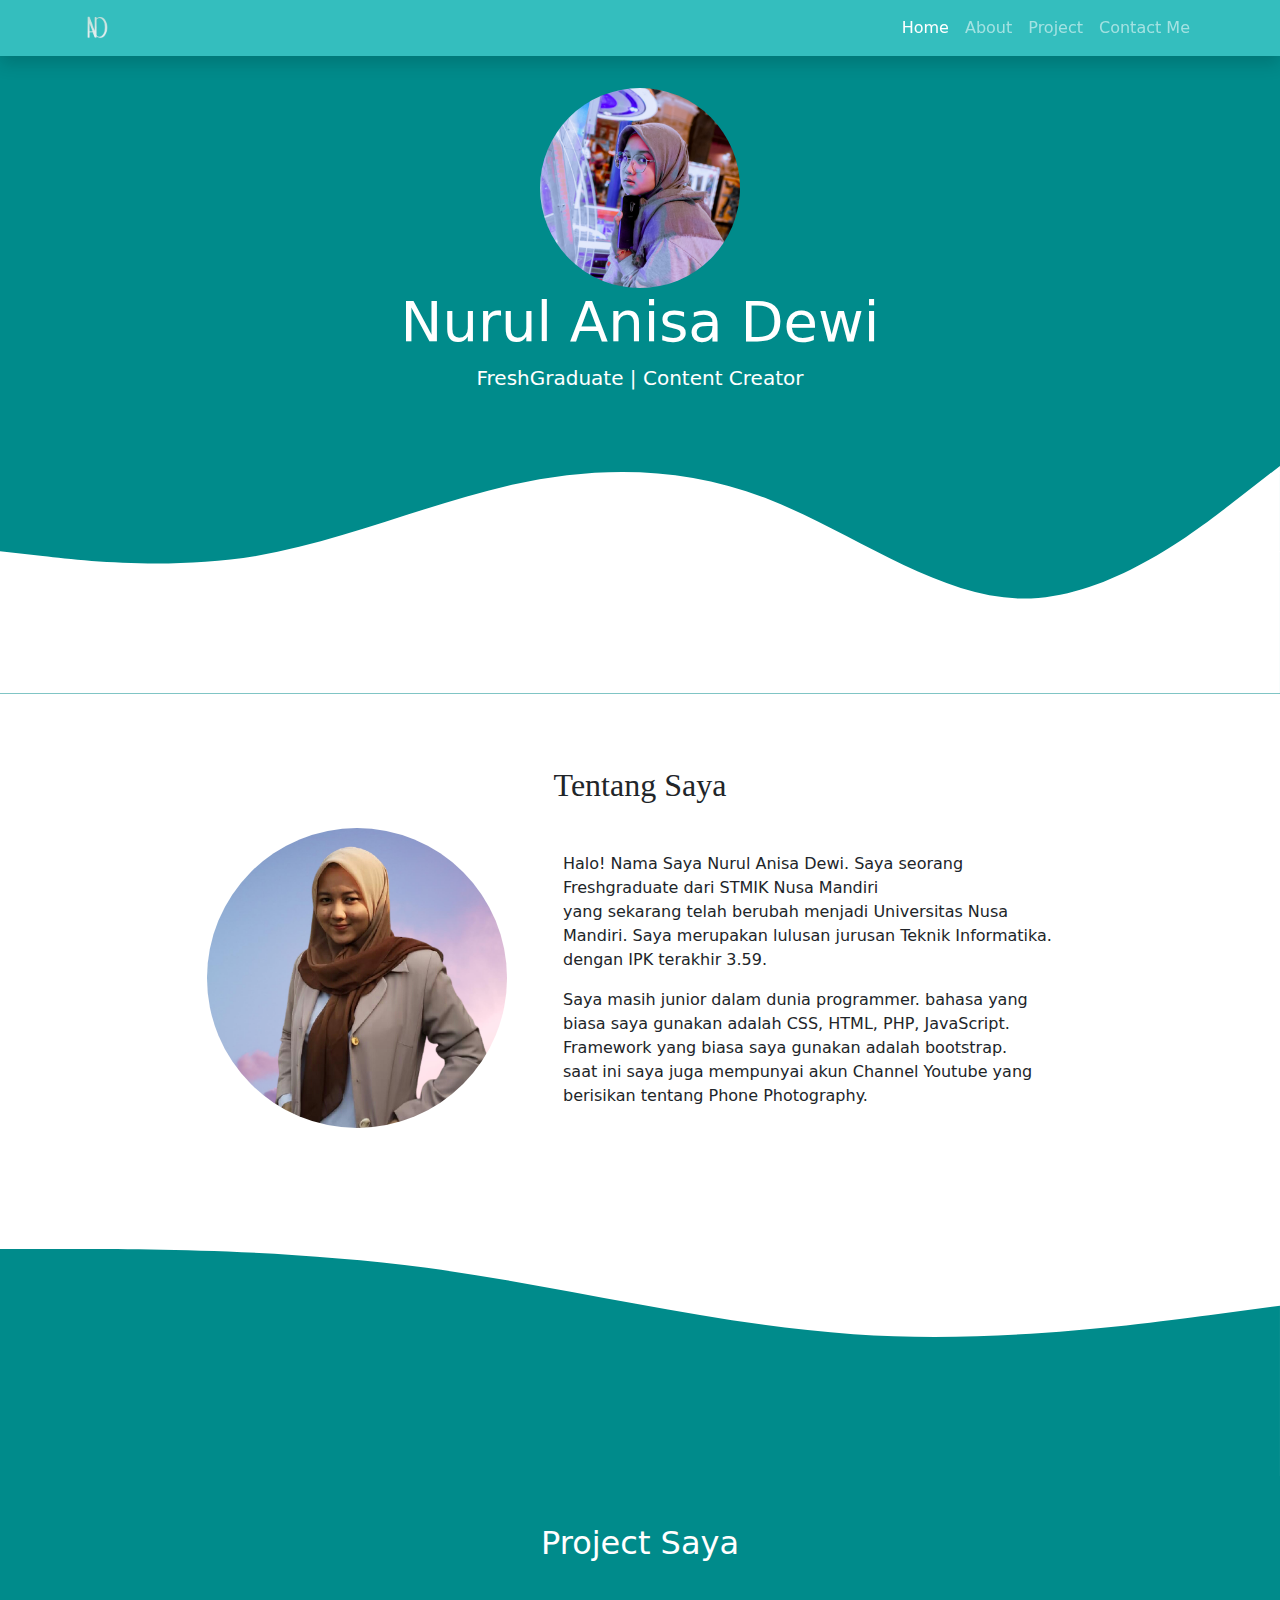
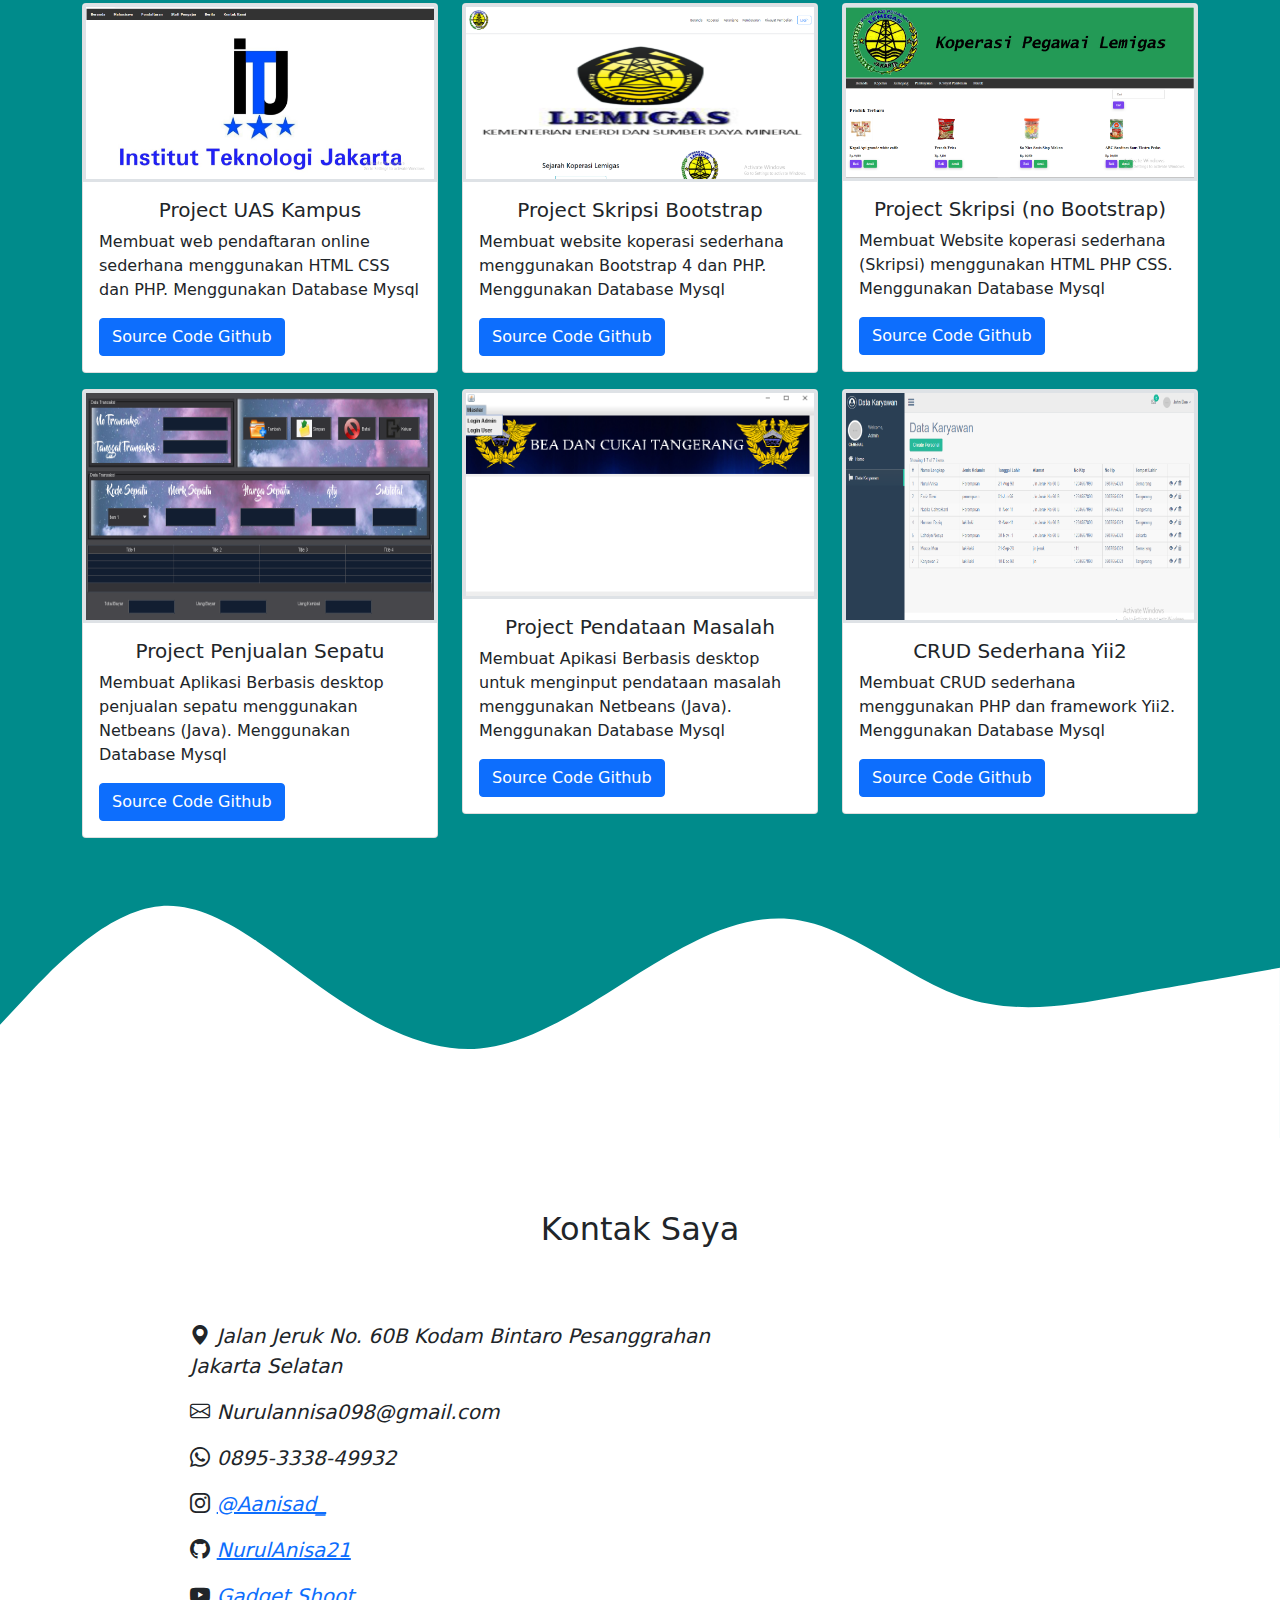
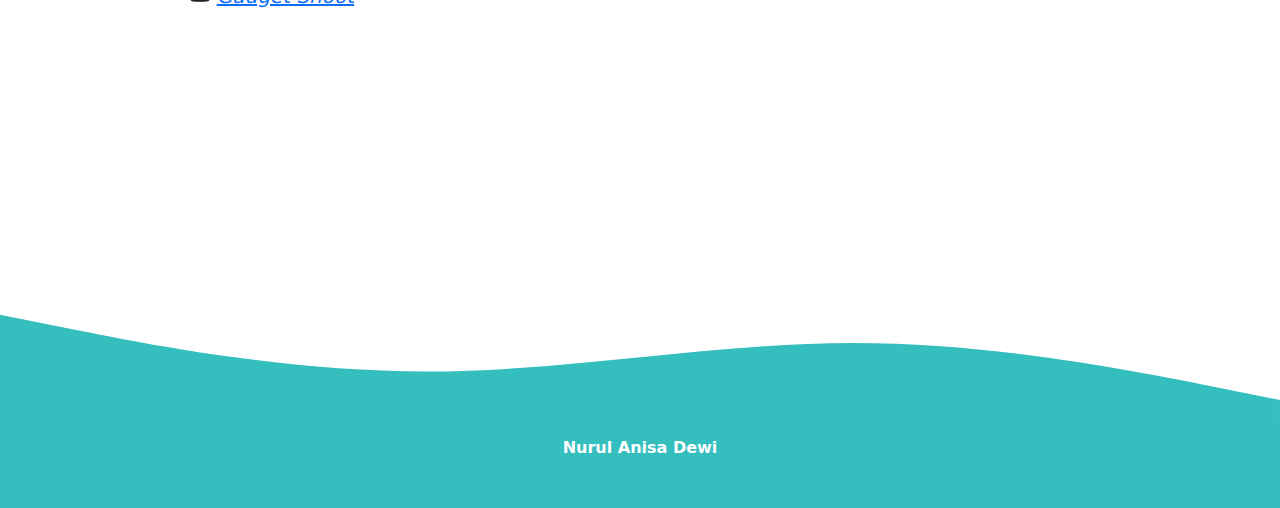
==== commit 50ec01d0: "ubah ukuran maps" ====
--- a/index.html
+++ b/index.html
@@ -18,7 +18,6 @@
 	<!-- Membuat navbar -->
 	<nav class="navbar navbar-expand-lg navbar-dark shadow fixed-top" style="background-color: #34bebe;">
 	  <div class="container">
-	    <a class="navbar-brand" href="#">Nurul Anisa D</a>
 	     <img src="img/logo.png" alt="" width="30" height="24">
 	    <button class="navbar-toggler" type="button" data-bs-toggle="collapse" data-bs-target="#navbarNav" aria-controls="navbarNav" aria-expanded="false" aria-label="Toggle navigation">
 	      <span class="navbar-toggler-icon"></span>
@@ -209,8 +208,8 @@
 					<p><i class="bi bi-youtube" style="font-size: 20px">
 					<a href="https://www.youtube.com/channel/UC-pIfyPeChkdlwIFYfOg1Hw"> Gadget Shoot</a></i></p>
 				</div>
-				<div class="col-md-6">
-					<iframe src="https://www.google.com/maps/embed?pb=!1m14!1m8!1m3!1d1983.015376424506!2d106.7577553!3d-6.2596795!3m2!1i1024!2i768!4f13.1!3m3!1m2!1s0x2e69f0f7e16506ef%3A0x65d6e77f4073ef04!2sJl.%20Jeruk%20No.60B%2C%20RT.3%2FRW.4%2C%20Pesanggrahan%2C%20Kec.%20Pesanggrahan%2C%20Kota%20Jakarta%20Selatan%2C%20Daerah%20Khusus%20Ibukota%20Jakarta%2012320!5e0!3m2!1sid!2sid!4v1619176190405!5m2!1sid!2sid" width="450" height="400" style="border:0;" allowfullscreen="" loading="lazy"></iframe>
+				<div class="col-md-4">
+				<iframe src="https://www.google.com/maps/embed?pb=!1m14!1m8!1m3!1d1983.015376424506!2d106.7577553!3d-6.2596795!3m2!1i1024!2i768!4f13.1!3m3!1m2!1s0x2e69f0f7e16506ef%3A0x65d6e77f4073ef04!2sJl.%20Jeruk%20No.60B%2C%20RT.3%2FRW.4%2C%20Pesanggrahan%2C%20Kec.%20Pesanggrahan%2C%20Kota%20Jakarta%20Selatan%2C%20Daerah%20Khusus%20Ibukota%20Jakarta%2012320!5e0!3m2!1sen!2sid!4v1619238220348!5m2!1sen!2sid" width="300" height="400" style="border:0;" allowfullscreen="" loading="lazy"></iframe>				
 				</div>
 			</div>
 		
--- a/css/style.css
+++ b/css/style.css
@@ -13,9 +13,8 @@
 }
 
 @media screen and (max-width:680px) {
-#about{
-	width: auto;
-	float: none;
+.iframe{
+	width: 100%;
 }
 }
 
